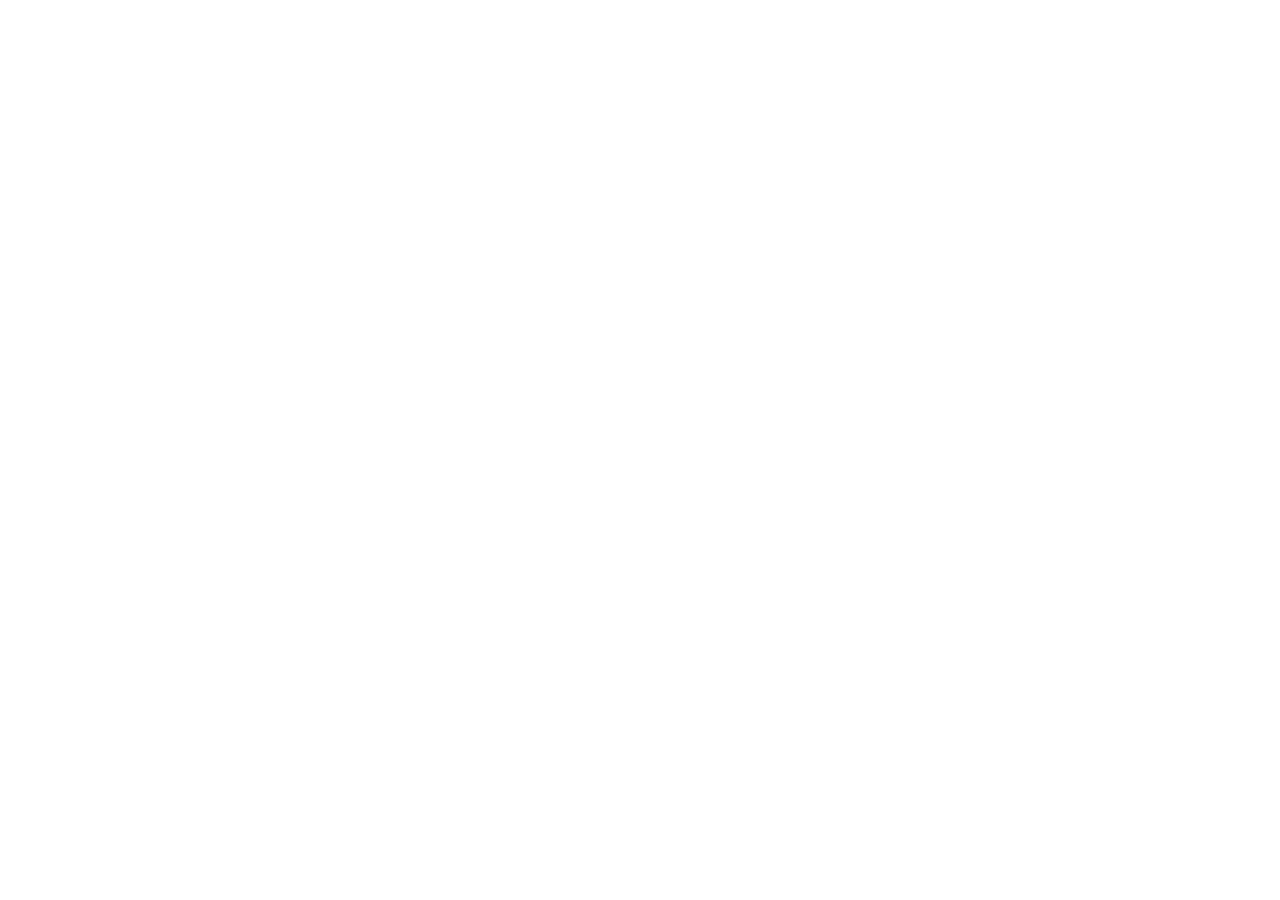
==== index.html @ 67c0d775 "initial commit" ====
<!DOCTYPE html>
<html lang="en">
  <head>
    <meta charset="UTF-8" />
    <meta http-equiv="X-UA-Compatible" content="IE=edge" />
    <meta name="viewport" content="width=device-width, initial-scale=1.0" />
    <title>Nojotgram</title>
  </head>
  <body></body>
</html>
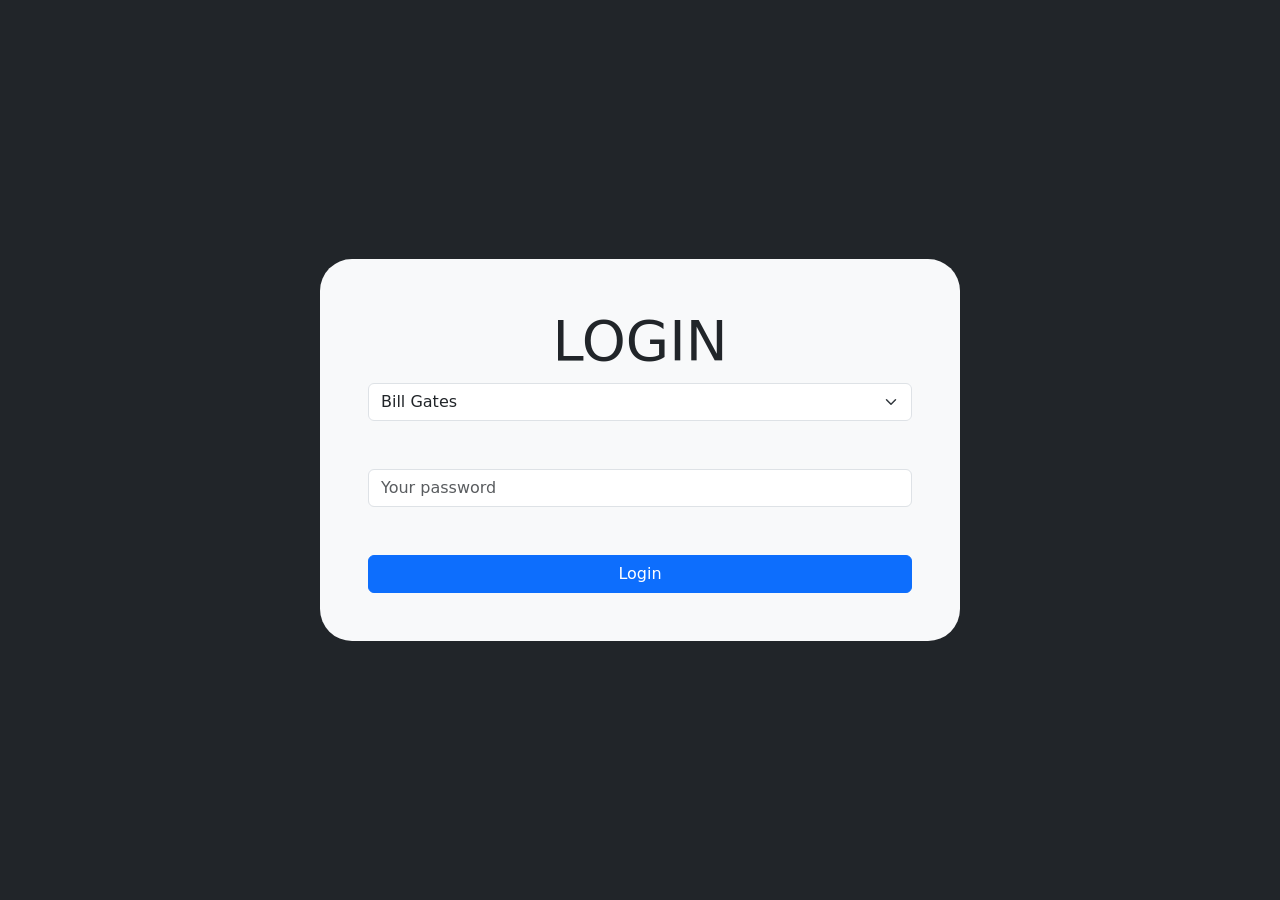
==== commit ab249e7c: "final" ====
--- a/index.html
+++ b/index.html
@@ -4,7 +4,8 @@
     <meta charset="UTF-8" />
     <meta http-equiv="X-UA-Compatible" content="IE=edge" />
     <meta name="viewport" content="width=device-width, initial-scale=1.0" />
-    <title>Nojotgram</title>
+    <title>Najotgram</title>
   </head>
   <body></body>
+  <script src="./js/app.js"></script>
 </html>
